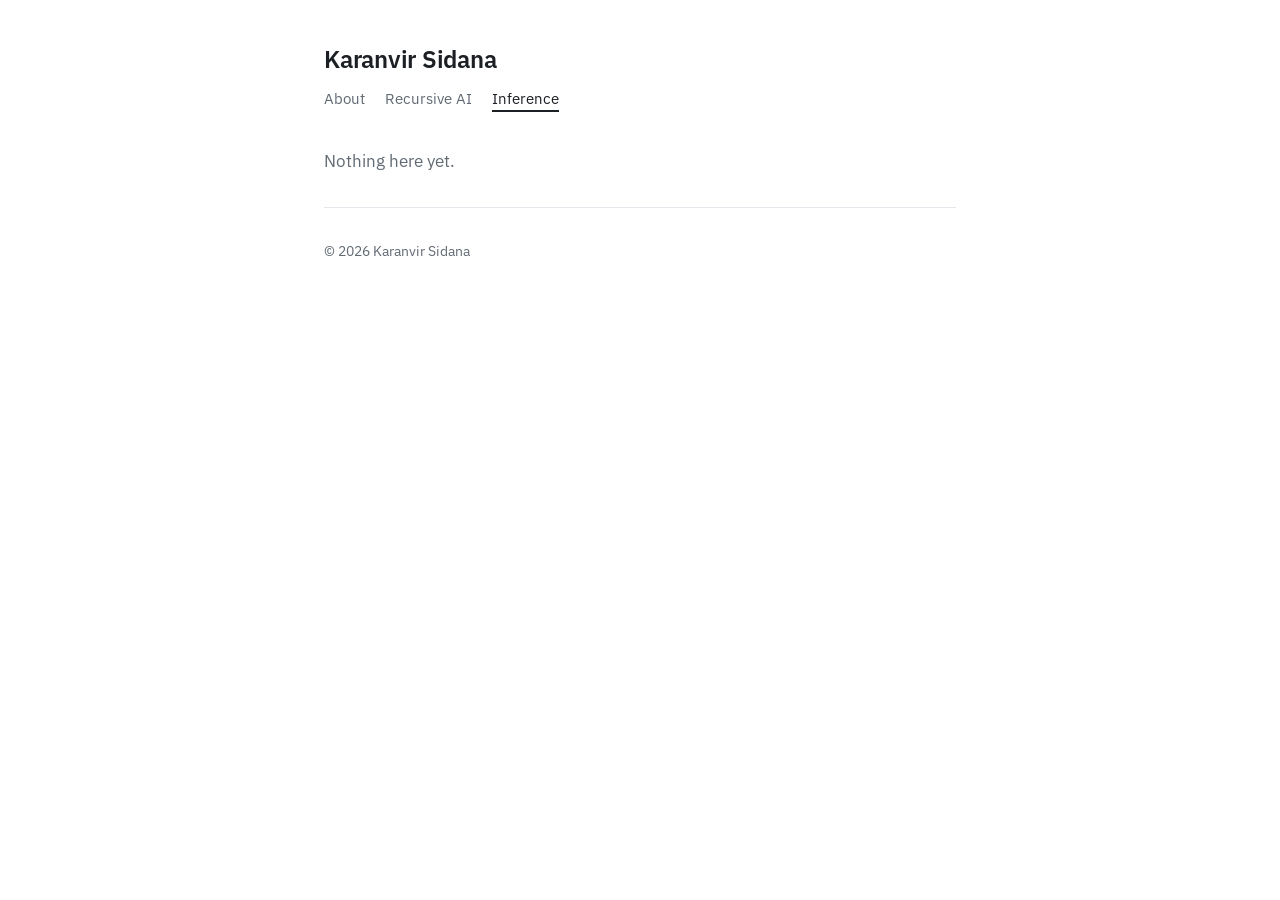
==== inference.html @ 3e4dec95 "Nav: drop Research, rename Writing to Recursive AI, add empty Inference page Co-Authored-By: Claude " ====
<!doctype html>
<html lang="en">
<head>
<meta charset="utf-8">
<meta name="viewport" content="width=device-width, initial-scale=1, viewport-fit=cover">
<title>Inference · Karanvir Sidana</title>
<meta name="description" content="Notes on serving LLMs and VLMs at low latency and low cost.">
<link rel="preconnect" href="https://fonts.googleapis.com">
<link rel="preconnect" href="https://fonts.gstatic.com" crossorigin>
<link rel="stylesheet" href="https://fonts.googleapis.com/css2?family=IBM+Plex+Mono:wght@400&family=IBM+Plex+Sans:wght@400;600&display=swap">
<link rel="stylesheet" href="style.css">
</head>
<body>
<div class="wrap">
<header class="site">
  <p class="site-name"><a href="index.html">Karanvir Sidana</a></p>
  <nav class="top" aria-label="Main"><a href="index.html">About</a><a href="writing.html">Recursive AI</a><a href="inference.html" aria-current="page">Inference</a></nav>
</header>
<main>
  <p style="color:var(--muted)">Nothing here yet.</p>
</main>
<hr>
<footer>© 2026 Karanvir Sidana</footer>
</div>
</body>
</html>
---- style.css ----
/* Layout: one narrow column, name + nav header, intro bullets, rule-separated dated lists. */
:root{
  --bg:#FFFFFF;
  --fg:#1C1F23;
  --muted:#626A73;
  --rule:#E3E6EA;
  --accent:#1F5E8C;
  --code-bg:#F2F4F6;
  --font-body:"IBM Plex Sans",-apple-system,"Segoe UI",Roboto,Helvetica,Arial,sans-serif;
  --font-mono:"IBM Plex Mono",ui-monospace,SFMono-Regular,Menlo,Consolas,monospace;
}
@media (prefers-color-scheme:dark){
  :root:not([data-theme="light"]){--bg:#15181B;--fg:#E4E7EA;--muted:#9AA3AC;--rule:#2B3035;--accent:#8CC0E6;--code-bg:#22272C;color-scheme:dark}
}
:root[data-theme="dark"]{--bg:#15181B;--fg:#E4E7EA;--muted:#9AA3AC;--rule:#2B3035;--accent:#8CC0E6;--code-bg:#22272C;color-scheme:dark}
*{box-sizing:border-box}
body{background:var(--bg);color:var(--fg);font-family:var(--font-body);font-size:17px;line-height:1.65;margin:0}
.wrap{max-width:42rem;margin:0 auto;padding-inline:20px;padding-block:40px 56px}
a{color:var(--accent);text-decoration:underline;text-underline-offset:3px;text-decoration-thickness:1px}
a:hover{text-decoration-thickness:2px}
a:focus-visible{outline:2px solid var(--accent);outline-offset:3px;border-radius:2px}
header.site{margin-bottom:36px}
.site-name{font-size:1.5rem;font-weight:600;letter-spacing:-.01em;margin:0}
.site-name a{color:var(--fg);text-decoration:none}
nav.top{display:flex;flex-wrap:wrap;gap:6px 20px;margin-top:6px}
nav.top a{color:var(--muted);text-decoration:none;font-size:.95rem}
nav.top a:hover,nav.top a[aria-current="page"]{color:var(--fg)}
h1{font-size:1.9rem;font-weight:600;line-height:1.2;letter-spacing:-.015em;margin:0 0 6px;text-wrap:balance}
.tagline{color:var(--muted);margin:0 0 18px}
h2{font-size:1.25rem;font-weight:600;letter-spacing:-.01em;margin:0 0 12px}
hr{border:0;border-top:1px solid var(--rule);margin:32px 0}
ul{margin:0;padding-left:1.2rem}
li{margin:4px 0}
ul.list{list-style:none;padding:0}
ul.list li{display:flex;gap:10px;align-items:baseline;flex-wrap:wrap}
ul.list li>a,ul.list li>span:last-child{min-width:0}
code,.date{font-family:var(--font-mono);font-size:.82rem;background:var(--code-bg);padding:1px 6px;border-radius:3px;font-variant-numeric:tabular-nums;white-space:nowrap}
.sep{color:var(--muted)}
.soon{color:var(--muted);font-size:.9rem}
p{margin:0 0 14px}
.back{display:inline-block;font-size:.95rem;margin-bottom:20px}
.brief h1{font-size:1.7rem}
.brief .eyebrow{font-family:var(--font-mono);font-size:.8rem;color:var(--muted);margin:0 0 8px}
.brief section{margin-top:26px}
.brief h2{font-size:1.05rem;margin-bottom:6px}
.status{font-family:var(--font-mono);font-size:.85rem}
.pager{display:flex;justify-content:space-between;gap:12px;flex-wrap:wrap}
footer{color:var(--muted);font-size:.88rem}

nav.top a[aria-current="page"]{color:var(--fg);text-decoration:underline;text-underline-offset:6px;text-decoration-thickness:2px}
.lead{margin-bottom:22px}
ol.tracks{list-style:none;padding:0;margin:0;display:grid;gap:28px;counter-reset:t}
ol.tracks>li{counter-increment:t;margin:0}
ol.tracks h2{display:flex;gap:10px;align-items:baseline;font-size:1.15rem;margin-bottom:6px}
ol.tracks h2::before{content:counter(t);font-family:var(--font-mono);font-size:.8rem;font-weight:400;background:var(--code-bg);padding:1px 7px;border-radius:3px;color:var(--muted)}
ol.tracks p{margin:0 0 6px}
.empty{color:var(--muted)}

/* Writing entries */
.post .eyebrow{font-family:var(--font-mono);font-size:.8rem;color:var(--muted);margin:0 0 8px}
.post h1{margin-bottom:24px}
.post h2{margin-top:40px}
.post ul,.post ol{margin:0 0 14px}
.post blockquote{margin:20px 0;padding:10px 16px;border-left:3px solid var(--accent);background:var(--code-bg);border-radius:0 4px 4px 0}
.post blockquote p{margin:0}
.post figure{margin:24px 0}
.post figure img{display:block;width:100%;height:auto;border-radius:8px}
.post figcaption{color:var(--muted);font-size:.88rem;margin-top:8px}
.post .table-wrap{overflow-x:auto;margin:16px 0}
.post table{border-collapse:collapse;width:100%;font-size:.92rem}
.post th,.post td{border:1px solid var(--rule);padding:6px 10px;text-align:left;vertical-align:top}
.post th{background:var(--code-bg);font-weight:600}
.post ol.refs{font-size:.9rem;padding-left:1.6rem}
.post ol.refs li{margin:6px 0;overflow-wrap:anywhere}
.post ol.refs li:target{background:var(--code-bg)}
ul.list li .date{flex:none}
.post pre{background:var(--code-bg);border-radius:4px;padding:12px 14px;overflow-x:auto;margin:16px 0;line-height:1.5}
.post pre code{background:none;padding:0;white-space:pre;font-size:.82rem}
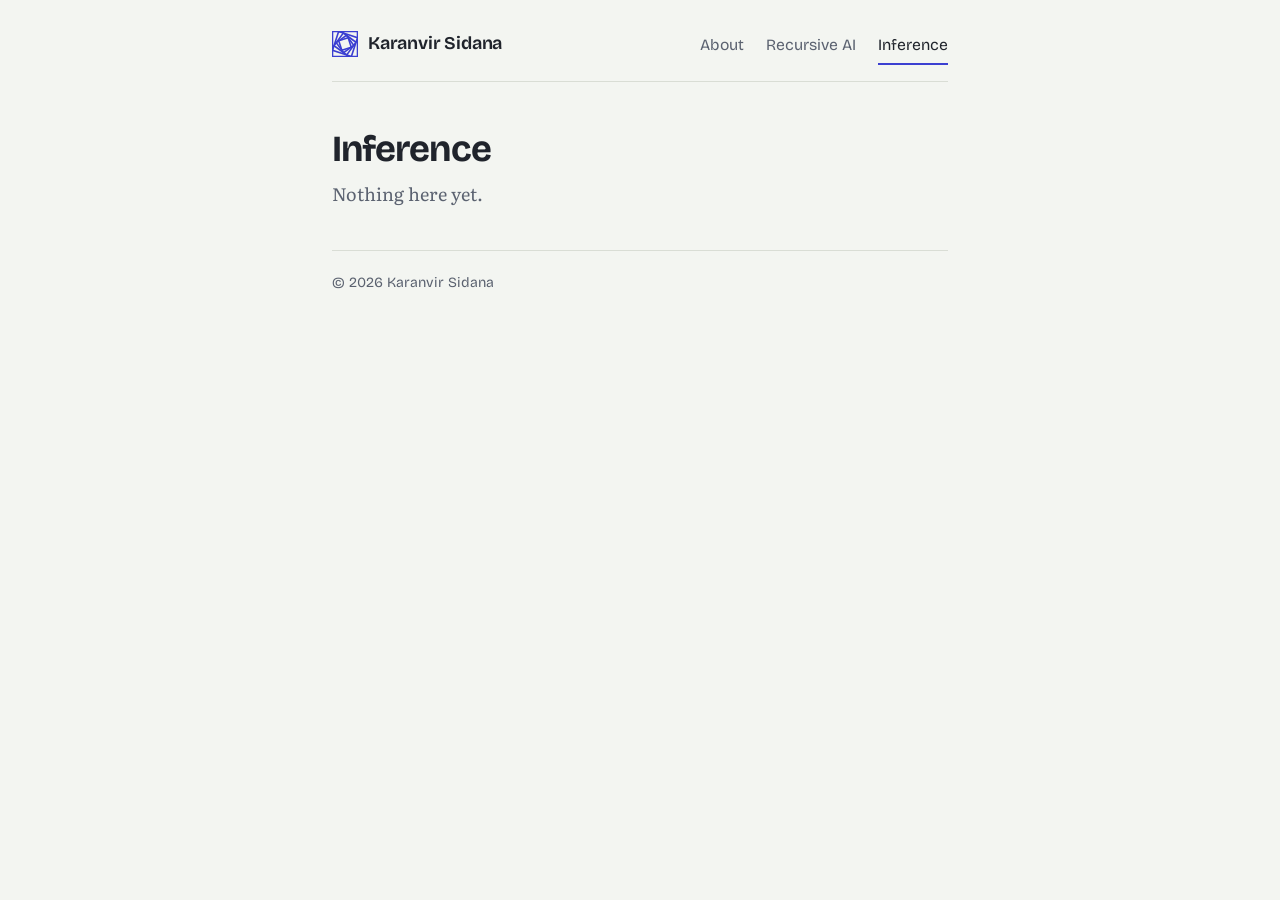
==== commit 439ccada: "Redesign: recursive square mark, Literata + Bricolage Grotesque, ultramarine accent Co-Authored-By: " ====
--- a/inference.html
+++ b/inference.html
@@ -7,17 +7,18 @@
 <meta name="description" content="Notes on serving LLMs and VLMs at low latency and low cost.">
 <link rel="preconnect" href="https://fonts.googleapis.com">
 <link rel="preconnect" href="https://fonts.gstatic.com" crossorigin>
-<link rel="stylesheet" href="https://fonts.googleapis.com/css2?family=IBM+Plex+Mono:wght@400&family=IBM+Plex+Sans:wght@400;600&display=swap">
+<link rel="stylesheet" href="https://fonts.googleapis.com/css2?family=Bricolage+Grotesque:opsz,wght@12..96,500..700&family=IBM+Plex+Mono:wght@400&family=Literata:ital,opsz,wght@0,7..72,400;0,7..72,600;1,7..72,400&display=swap">
 <link rel="stylesheet" href="style.css">
 </head>
 <body>
 <div class="wrap">
 <header class="site">
-  <p class="site-name"><a href="index.html">Karanvir Sidana</a></p>
+  <p class="site-name"><a href="index.html"><svg class="mark" viewBox="-52 -52 104 104" width="26" height="26" aria-hidden="true" focusable="false"><rect x="-50.000" y="-50.000" width="100.000" height="100.000" transform="rotate(0)"/><rect x="-39.680" y="-39.680" width="79.360" height="79.360" transform="rotate(18)"/><rect x="-31.490" y="-31.490" width="62.981" height="62.981" transform="rotate(36)"/><rect x="-24.991" y="-24.991" width="49.982" height="49.982" transform="rotate(54)"/><rect x="-19.833" y="-19.833" width="39.666" height="39.666" transform="rotate(72)"/></svg>Karanvir Sidana</a></p>
   <nav class="top" aria-label="Main"><a href="index.html">About</a><a href="writing.html">Recursive AI</a><a href="inference.html" aria-current="page">Inference</a></nav>
 </header>
 <main>
-  <p style="color:var(--muted)">Nothing here yet.</p>
+  <h1 class="page-title">Inference</h1>
+  <p class="empty">Nothing here yet.</p>
 </main>
 <hr>
 <footer>© 2026 Karanvir Sidana</footer>
--- a/style.css
+++ b/style.css
@@ -1,78 +1,97 @@
-/* Layout: one narrow column, name + nav header, intro bullets, rule-separated dated lists. */
+/* One narrow reading column. The recursive square mark is the single bold element; everything else stays quiet. */
 :root{
-  --bg:#FFFFFF;
-  --fg:#1C1F23;
-  --muted:#626A73;
-  --rule:#E3E6EA;
-  --accent:#1F5E8C;
-  --code-bg:#F2F4F6;
-  --font-body:"IBM Plex Sans",-apple-system,"Segoe UI",Roboto,Helvetica,Arial,sans-serif;
+  --bg:#F3F5F1;
+  --surface:#FFFFFF;
+  --fg:#20242C;
+  --muted:#5B6270;
+  --rule:#D9DDD5;
+  --accent:#3B3FD1;
+  --accent-soft:#E4E5F8;
+  --code-bg:#E9ECE6;
+  --font-display:"Bricolage Grotesque",-apple-system,"Segoe UI",Roboto,Helvetica,Arial,sans-serif;
+  --font-body:"Literata",Georgia,"Times New Roman",serif;
   --font-mono:"IBM Plex Mono",ui-monospace,SFMono-Regular,Menlo,Consolas,monospace;
+  color-scheme:light;
 }
 @media (prefers-color-scheme:dark){
-  :root:not([data-theme="light"]){--bg:#15181B;--fg:#E4E7EA;--muted:#9AA3AC;--rule:#2B3035;--accent:#8CC0E6;--code-bg:#22272C;color-scheme:dark}
+  :root:not([data-theme="light"]){--bg:#15171D;--surface:#1C1F27;--fg:#E6E8EC;--muted:#9AA1AD;--rule:#2C303A;--accent:#A3A6FF;--accent-soft:#262949;--code-bg:#22252E;color-scheme:dark}
 }
-:root[data-theme="dark"]{--bg:#15181B;--fg:#E4E7EA;--muted:#9AA3AC;--rule:#2B3035;--accent:#8CC0E6;--code-bg:#22272C;color-scheme:dark}
+:root[data-theme="dark"]{--bg:#15171D;--surface:#1C1F27;--fg:#E6E8EC;--muted:#9AA1AD;--rule:#2C303A;--accent:#A3A6FF;--accent-soft:#262949;--code-bg:#22252E;color-scheme:dark}
+
 *{box-sizing:border-box}
-body{background:var(--bg);color:var(--fg);font-family:var(--font-body);font-size:17px;line-height:1.65;margin:0}
-.wrap{max-width:42rem;margin:0 auto;padding-inline:20px;padding-block:40px 56px}
+body{background:var(--bg);color:var(--fg);font-family:var(--font-body);font-size:18px;line-height:1.7;margin:0;font-optical-sizing:auto;-webkit-font-smoothing:antialiased}
+.wrap{max-width:41rem;margin:0 auto;padding-inline:20px;padding-block:28px 56px}
+p{margin:0 0 16px}
 a{color:var(--accent);text-decoration:underline;text-underline-offset:3px;text-decoration-thickness:1px}
 a:hover{text-decoration-thickness:2px}
-a:focus-visible{outline:2px solid var(--accent);outline-offset:3px;border-radius:2px}
-header.site{margin-bottom:36px}
-.site-name{font-size:1.5rem;font-weight:600;letter-spacing:-.01em;margin:0}
-.site-name a{color:var(--fg);text-decoration:none}
-nav.top{display:flex;flex-wrap:wrap;gap:6px 20px;margin-top:6px}
-nav.top a{color:var(--muted);text-decoration:none;font-size:.95rem}
-nav.top a:hover,nav.top a[aria-current="page"]{color:var(--fg)}
-h1{font-size:1.9rem;font-weight:600;line-height:1.2;letter-spacing:-.015em;margin:0 0 6px;text-wrap:balance}
-.tagline{color:var(--muted);margin:0 0 18px}
-h2{font-size:1.25rem;font-weight:600;letter-spacing:-.01em;margin:0 0 12px}
-hr{border:0;border-top:1px solid var(--rule);margin:32px 0}
+a:focus-visible,button:focus-visible{outline:2px solid var(--accent);outline-offset:3px;border-radius:3px}
+
+/* Header */
+header.site{display:flex;align-items:center;justify-content:space-between;flex-wrap:wrap;gap:10px 24px;margin-bottom:48px;padding-bottom:16px;border-bottom:1px solid var(--rule)}
+.site-name{margin:0;font-family:var(--font-display);font-size:1.12rem;font-weight:650;letter-spacing:-.01em;line-height:1}
+.site-name a{color:var(--fg);text-decoration:none;display:inline-flex;align-items:center;gap:10px}
+.mark{flex:none;width:26px;height:26px}
+.mark rect,.mark-hero rect{fill:none;stroke:var(--accent);stroke-width:1.6;vector-effect:non-scaling-stroke}
+.mark-hero rect{stroke-width:1.4}
+.site-name a:hover .mark{transform:rotate(-9deg);transition:transform .25s ease}
+nav.top{display:flex;flex-wrap:wrap;gap:4px 22px;font-family:var(--font-display);font-size:.98rem}
+nav.top a{color:var(--muted);text-decoration:none;padding:4px 0;border-bottom:2px solid transparent}
+nav.top a:hover{color:var(--fg)}
+nav.top a[aria-current="page"]{color:var(--fg);border-bottom-color:var(--accent)}
+
+/* Headings */
+h1,h2,h3{font-family:var(--font-display);text-wrap:balance;color:var(--fg)}
+h1{font-size:2.3rem;font-weight:700;line-height:1.08;letter-spacing:-.025em;margin:0 0 10px}
+h2{font-size:1.4rem;font-weight:650;line-height:1.2;letter-spacing:-.015em;margin:0 0 12px}
+h3{font-size:1.12rem;font-weight:650;line-height:1.3;margin:28px 0 8px}
+
+/* About hero */
+.hero{display:grid;grid-template-columns:1fr auto;align-items:center;gap:8px 28px;margin:4px 0 40px}
+.hero h1{font-size:clamp(2.6rem,9vw,3.8rem);line-height:.98;letter-spacing:-.035em;margin:0}
+.hero .lede{font-family:var(--font-display);font-size:1.15rem;line-height:1.4;color:var(--muted);margin:14px 0 0;max-width:24ch}
+.mark-hero{width:clamp(120px,30vw,220px);height:auto}
+@media (prefers-reduced-motion:no-preference){
+  .mark-hero rect{opacity:0;animation:draw .5s ease-out forwards;animation-delay:calc(var(--i) * 45ms)}
+  @keyframes draw{to{opacity:1}}
+}
+@media (max-width:520px){.hero{grid-template-columns:1fr}.mark-hero{order:-1;width:120px}}
+
+/* Lists of entries */
 ul{margin:0;padding-left:1.2rem}
 li{margin:4px 0}
-ul.list{list-style:none;padding:0}
-ul.list li{display:flex;gap:10px;align-items:baseline;flex-wrap:wrap}
-ul.list li>a,ul.list li>span:last-child{min-width:0}
-code,.date{font-family:var(--font-mono);font-size:.82rem;background:var(--code-bg);padding:1px 6px;border-radius:3px;font-variant-numeric:tabular-nums;white-space:nowrap}
-.sep{color:var(--muted)}
-.soon{color:var(--muted);font-size:.9rem}
-p{margin:0 0 14px}
-.back{display:inline-block;font-size:.95rem;margin-bottom:20px}
-.brief h1{font-size:1.7rem}
-.brief .eyebrow{font-family:var(--font-mono);font-size:.8rem;color:var(--muted);margin:0 0 8px}
-.brief section{margin-top:26px}
-.brief h2{font-size:1.05rem;margin-bottom:6px}
-.status{font-family:var(--font-mono);font-size:.85rem}
-.pager{display:flex;justify-content:space-between;gap:12px;flex-wrap:wrap}
-footer{color:var(--muted);font-size:.88rem}
+ul.list{list-style:none;padding:0;margin:0}
+ul.list li{display:grid;grid-template-columns:1fr;gap:6px;margin:0;padding:18px 0;border-top:1px solid var(--rule)}
+ul.list li:last-child{border-bottom:1px solid var(--rule)}
+ul.list li>a{font-family:var(--font-display);font-size:1.2rem;font-weight:600;line-height:1.3;letter-spacing:-.01em;color:var(--fg);text-decoration:none;text-wrap:balance}
+ul.list li>a:hover{color:var(--accent)}
+.date{font-family:var(--font-display);font-size:.88rem;color:var(--muted);font-variant-numeric:tabular-nums;white-space:nowrap}
+.tags{display:flex;flex-wrap:wrap;gap:6px}
+.tag{font-family:var(--font-display);font-size:.78rem;line-height:1.6;color:var(--accent);background:var(--accent-soft);border-radius:999px;padding:0 10px}
 
-nav.top a[aria-current="page"]{color:var(--fg);text-decoration:underline;text-underline-offset:6px;text-decoration-thickness:2px}
-.lead{margin-bottom:22px}
-ol.tracks{list-style:none;padding:0;margin:0;display:grid;gap:28px;counter-reset:t}
-ol.tracks>li{counter-increment:t;margin:0}
-ol.tracks h2{display:flex;gap:10px;align-items:baseline;font-size:1.15rem;margin-bottom:6px}
-ol.tracks h2::before{content:counter(t);font-family:var(--font-mono);font-size:.8rem;font-weight:400;background:var(--code-bg);padding:1px 7px;border-radius:3px;color:var(--muted)}
-ol.tracks p{margin:0 0 6px}
+code{font-family:var(--font-mono);font-size:.82em;background:var(--code-bg);padding:1px 5px;border-radius:4px}
+hr{border:0;border-top:1px solid var(--rule);margin:40px 0 20px}
+footer{color:var(--muted);font-family:var(--font-display);font-size:.88rem}
 .empty{color:var(--muted)}
 
 /* Writing entries */
-.post .eyebrow{font-family:var(--font-mono);font-size:.8rem;color:var(--muted);margin:0 0 8px}
-.post h1{margin-bottom:24px}
-.post h2{margin-top:40px}
-.post ul,.post ol{margin:0 0 14px}
-.post blockquote{margin:20px 0;padding:10px 16px;border-left:3px solid var(--accent);background:var(--code-bg);border-radius:0 4px 4px 0}
+.back{display:inline-block;font-family:var(--font-display);font-size:.95rem;text-decoration:none;margin-bottom:22px}
+.back:hover{text-decoration:underline}
+.post .eyebrow{font-family:var(--font-display);font-size:.9rem;color:var(--muted);margin:0 0 10px}
+.post .eyebrow .date{font-size:inherit}
+.post h1{margin-bottom:28px}
+.post h2{margin-top:48px}
+.post ul,.post ol{margin:0 0 16px}
+.post blockquote{margin:24px 0;padding:12px 18px;border-left:3px solid var(--accent);background:var(--surface);border-radius:0 6px 6px 0}
 .post blockquote p{margin:0}
-.post figure{margin:24px 0}
-.post figure img{display:block;width:100%;height:auto;border-radius:8px}
+.post figure{margin:28px 0}
+.post figure img{display:block;width:100%;height:auto;border-radius:8px;background:#fff}
 .post figcaption{color:var(--muted);font-size:.88rem;margin-top:8px}
-.post .table-wrap{overflow-x:auto;margin:16px 0}
-.post table{border-collapse:collapse;width:100%;font-size:.92rem}
-.post th,.post td{border:1px solid var(--rule);padding:6px 10px;text-align:left;vertical-align:top}
-.post th{background:var(--code-bg);font-weight:600}
+.post .table-wrap{overflow-x:auto;margin:20px 0}
+.post table{border-collapse:collapse;width:100%;font-size:.88rem;font-family:var(--font-display)}
+.post th,.post td{border-bottom:1px solid var(--rule);padding:8px 10px;text-align:left;vertical-align:top}
+.post th{font-weight:650;border-bottom:2px solid var(--fg)}
 .post ol.refs{font-size:.9rem;padding-left:1.6rem}
-.post ol.refs li{margin:6px 0;overflow-wrap:anywhere}
-.post ol.refs li:target{background:var(--code-bg)}
-ul.list li .date{flex:none}
-.post pre{background:var(--code-bg);border-radius:4px;padding:12px 14px;overflow-x:auto;margin:16px 0;line-height:1.5}
-.post pre code{background:none;padding:0;white-space:pre;font-size:.82rem}
+.post ol.refs li{margin:8px 0;overflow-wrap:anywhere}
+.post ol.refs li:target{background:var(--accent-soft)}
+.post pre{background:var(--surface);border:1px solid var(--rule);border-radius:6px;padding:14px 16px;overflow-x:auto;margin:20px 0;line-height:1.55}
+.post pre code{background:none;padding:0;white-space:pre;font-size:.8rem}
